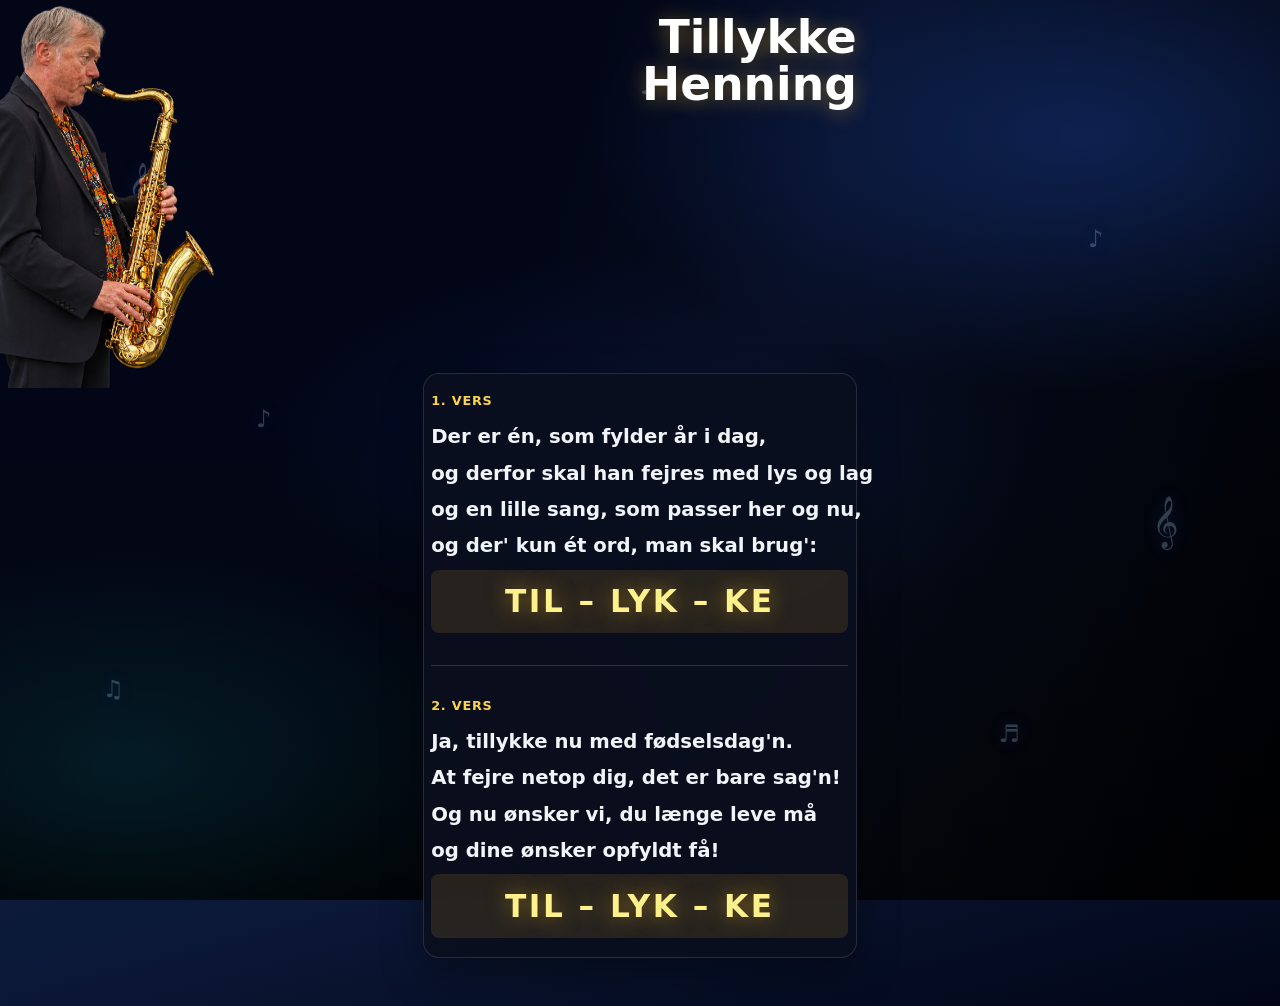
==== index.html @ e9cdbe1e "Saxofonist i baggrunden til fødsdagssangen" ====
<!DOCTYPE html>
<html lang="da">
  <head>
    <meta charset="UTF-8" />
    <meta name="viewport" content="width=device-width, initial-scale=1.0" />
    <meta name="theme-color" content="#1e3a8a" />
    <title>Tillykke Henning</title>
    <link rel="stylesheet" href="styles.css" />
  </head>
  <body>
    <div class="hero-bg" aria-hidden="true">
      <div class="hero-bg-shade"></div>
    </div>

    <div class="music-scene" aria-hidden="true">
      <span class="glyph glyph-clef g1">𝄞</span>
      <span class="glyph g3">♪</span>
      <span class="glyph g4">♫</span>
      <span class="glyph g5">♬</span>
      <span class="glyph g6">♩</span>
      <span class="glyph glyph-clef g10">𝄞</span>
      <span class="glyph g11">♪</span>
      <span class="glyph g13">♩</span>
    </div>

    <img
      class="hero-sax"
      src="images/saxofonist.png"
      alt=""
      width="800"
      height="800"
      decoding="async"
    />

    <main class="wrap">
      <header class="title-block">
        <h1>
          <span class="title-line">Tillykke</span>
          <span class="title-line">Henning</span>
        </h1>
      </header>

      <article class="song">
        <section class="verse" aria-label="Første vers">
          <h2 class="verse-label">1. vers</h2>
          <p class="line">
            Der er én, som fylder år i dag,
          </p>
          <p class="line">
            og derfor skal han fejres med lys&nbsp;og&nbsp;lag
          </p>
          <p class="line">
            og en lille sang, som passer her&nbsp;og&nbsp;nu,
          </p>
          <p class="line">
            og der' kun ét ord, man skal&nbsp;brug':
          </p>
          <p class="chorus">TIL – LYK – KE</p>
        </section>

        <section class="verse" aria-label="Andet vers">
          <h2 class="verse-label">2. vers</h2>
          <p class="line">
            Ja, tillykke nu med fødselsdag'n.
          </p>
          <p class="line">
            At fejre netop dig, det er bare&nbsp;sag'n!
          </p>
          <p class="line">
            Og nu ønsker vi, du længe&nbsp;leve&nbsp;må
          </p>
          <p class="line">
            og dine ønsker opfyldt&nbsp;få!
          </p>
          <p class="chorus">TIL – LYK – KE</p>
        </section>
      </article>
    </main>
  </body>
</html>
---- styles.css ----
*,
*::before,
*::after {
  box-sizing: border-box;
}

body {
  position: relative;
  margin: 0;
  min-height: 100vh;
  min-height: 100dvh;
  font-family: system-ui, -apple-system, "Segoe UI", Roboto, sans-serif;
  color: #f8fafc;
  background-color: #030712;
  background-image: linear-gradient(
    165deg,
    #020617 0%,
    #0f172a 40%,
    #0c1a3a 70%,
    #020617 100%
  );
}

.hero-bg {
  position: fixed;
  inset: 0;
  z-index: 0;
  overflow: hidden;
  pointer-events: none;
  background: #020617;
}

.hero-bg-shade {
  position: absolute;
  inset: 0;
  z-index: 0;
  background:
    radial-gradient(ellipse 75% 55% at 85% 15%, rgba(37, 99, 235, 0.28), transparent 52%),
    radial-gradient(ellipse 65% 50% at 10% 85%, rgba(14, 116, 144, 0.22), transparent 50%),
    radial-gradient(ellipse 55% 40% at 50% 50%, rgba(30, 58, 138, 0.18), transparent 55%),
    linear-gradient(
      105deg,
      transparent 0%,
      transparent 38%,
      rgba(15, 23, 42, 0.35) 58%,
      rgba(0, 0, 0, 0.78) 100%
    ),
    linear-gradient(
      180deg,
      transparent 0%,
      transparent 48%,
      rgba(3, 7, 18, 0.55) 58%,
      rgba(0, 0, 0, 0.94) 100%
    );
}

.hero-sax {
  position: fixed;
  z-index: 2;
  left: -22%;
  top: max(0.25rem, env(safe-area-inset-top));
  width: min(112vw, 36rem);
  height: min(68vh, 540px);
  object-fit: contain;
  object-position: left top;
  opacity: 1;
  pointer-events: none;
}

.music-scene {
  position: fixed;
  inset: 0;
  z-index: 1;
  overflow: hidden;
  pointer-events: none;
  opacity: 0.62;
}

.glyph {
  position: absolute;
  left: var(--x, 50%);
  top: var(--y, 50%);
  font-size: var(--size, 1.5rem);
  color: rgba(186, 230, 253, 0.4);
  text-shadow: 0 0 18px rgba(59, 130, 246, 0.35);
}

.glyph-clef {
  font-size: var(--size, 2.25rem);
}

.g1 {
  --x: 10%;
  --y: 18%;
  --size: 2.5rem;
  animation: orbitA 32s linear -4s infinite;
}

.g3 {
  --x: 85%;
  --y: 25%;
  animation: driftLeft 28s linear -6s infinite;
}

.g4 {
  --x: 8%;
  --y: 75%;
  animation: driftRight 26s linear -3s infinite;
}

.g5 {
  --x: 78%;
  --y: 80%;
  animation: sway 30s ease-in-out -8s infinite;
}

.g6 {
  --x: 50%;
  --y: 8%;
  animation: sway 24s ease-in-out -12s infinite;
}

.g10 {
  --x: 90%;
  --y: 55%;
  --size: 2.8rem;
  animation: orbitB 36s linear -10s infinite;
}

.g11 {
  --x: 20%;
  --y: 45%;
  animation: driftRight 22s linear -5s infinite;
}

.g13 {
  --x: 65%;
  --y: 90%;
  animation: orbitA 27s linear -7s infinite;
}

@keyframes orbitA {
  0%,
  100% {
    transform: translate(0, 0) rotate(-8deg);
  }
  50% {
    transform: translate(12vw, -8vh) rotate(12deg);
  }
}

@keyframes orbitB {
  0%,
  100% {
    transform: translate(0, 0) rotate(8deg);
  }
  50% {
    transform: translate(-14vw, 10vh) rotate(-14deg);
  }
}

@keyframes driftRight {
  0% {
    transform: translate(-10vw, 0);
  }
  100% {
    transform: translate(90vw, -5vh);
  }
}

@keyframes driftLeft {
  0% {
    transform: translate(10vw, 0);
  }
  100% {
    transform: translate(-80vw, 8vh);
  }
}

@keyframes sway {
  0%,
  100% {
    transform: translate(0, 0) rotate(-5deg);
  }
  50% {
    transform: translate(8vw, -6vh) rotate(8deg);
  }
}

@media (prefers-reduced-motion: reduce) {
  .glyph {
    animation: none;
  }
}

.wrap {
  position: relative;
  z-index: 3;
  width: 100%;
  max-width: 28rem;
  margin: 0 auto;
  padding: max(0.35rem, env(safe-area-inset-top)) 0.45rem 2.25rem;
  padding-left: max(0.45rem, env(safe-area-inset-left));
  padding-right: max(0.45rem, env(safe-area-inset-right));
  padding-bottom: max(2.5rem, env(safe-area-inset-bottom));
}

.title-block {
  margin: 0;
  padding-top: 0.5rem;
  text-align: right;
}

h1 {
  display: flex;
  flex-direction: column;
  align-items: flex-end;
  margin: 0;
  font-size: clamp(2rem, 8.5vw, 2.85rem);
  font-weight: 800;
  line-height: 1.05;
  color: #fff;
  text-shadow: 0 2px 20px rgba(251, 191, 36, 0.4);
}

.title-line {
  display: block;
}

.song {
  container-type: inline-size;
  margin-top: clamp(9.5rem, 31vh, 15.5rem);
  margin-bottom: 0.5rem;
  background: rgba(10, 15, 30, 0.9);
  backdrop-filter: blur(12px);
  border: 1px solid rgba(255, 255, 255, 0.12);
  border-radius: 1rem;
  padding: 1.2rem 0.45rem;
  box-shadow: 0 16px 40px rgba(0, 0, 0, 0.35);
}

.verse + .verse {
  margin-top: 2rem;
  padding-top: 2rem;
  border-top: 1px solid rgba(255, 255, 255, 0.15);
}

.verse-label {
  margin: 0 0 1rem;
  font-size: 0.8rem;
  font-weight: 700;
  letter-spacing: 0.06em;
  text-transform: uppercase;
  color: #fcd34d;
}

.line {
  margin: 0 0 0.7rem;
  font-size: clamp(0.78rem, 4.72cqw, 1.28rem);
  font-weight: 600;
  line-height: 1.28;
  color: #f1f5f9;
  white-space: nowrap;
  hyphens: none;
  text-wrap: nowrap;
}

.line:last-of-type {
  margin-bottom: 1.1rem;
}

.chorus {
  margin: 0;
  padding: 0.85rem 0.35rem;
  font-size: clamp(1.15rem, 8.4cqw, 1.95rem);
  font-weight: 800;
  letter-spacing: 0.08em;
  white-space: nowrap;
  text-align: center;
  color: #fef08a;
  text-shadow: 0 0 20px rgba(251, 191, 36, 0.5);
  background: rgba(251, 191, 36, 0.12);
  border-radius: 0.5rem;
}

@media (min-width: 480px) {
  .hero-sax {
    left: -16%;
    height: min(70vh, 580px);
  }

  .song {
    margin-top: clamp(10rem, 33vh, 16.5rem);
  }
}
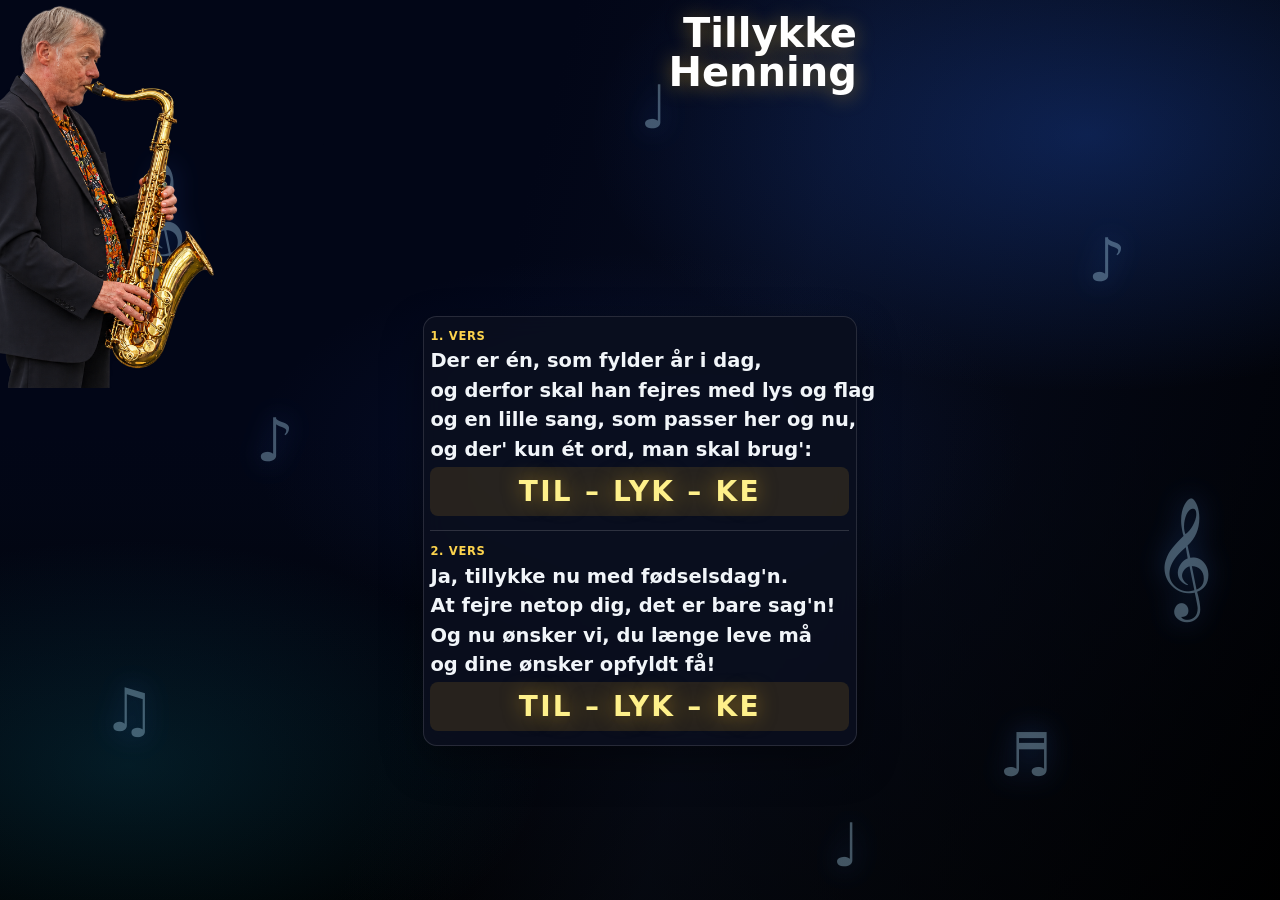
==== commit 4f09df26: "Saxofonist i baggrunden til fødsdagssangen" ====
--- a/index.html
+++ b/index.html
@@ -47,7 +47,7 @@
             Der er én, som fylder år i dag,
           </p>
           <p class="line">
-            og derfor skal han fejres med lys&nbsp;og&nbsp;lag
+            og derfor skal han fejres med lys&nbsp;og&nbsp;flag
           </p>
           <p class="line">
             og en lille sang, som passer her&nbsp;og&nbsp;nu,
--- a/styles.css
+++ b/styles.css
@@ -73,26 +73,26 @@
   z-index: 1;
   overflow: hidden;
   pointer-events: none;
-  opacity: 0.62;
+  opacity: 0.72;
 }
 
 .glyph {
   position: absolute;
   left: var(--x, 50%);
   top: var(--y, 50%);
-  font-size: var(--size, 1.5rem);
-  color: rgba(186, 230, 253, 0.4);
-  text-shadow: 0 0 18px rgba(59, 130, 246, 0.35);
+  font-size: var(--size, 3.75rem);
+  color: rgba(186, 230, 253, 0.48);
+  text-shadow: 0 0 28px rgba(59, 130, 246, 0.45);
 }
 
 .glyph-clef {
-  font-size: var(--size, 2.25rem);
+  font-size: var(--size, 5.5rem);
 }
 
 .g1 {
   --x: 10%;
   --y: 18%;
-  --size: 2.5rem;
+  --size: 6.25rem;
   animation: orbitA 32s linear -4s infinite;
 }
 
@@ -123,7 +123,7 @@
 .g10 {
   --x: 90%;
   --y: 55%;
-  --size: 2.8rem;
+  --size: 6.5rem;
   animation: orbitB 36s linear -10s infinite;
 }
 
@@ -216,9 +216,9 @@
   flex-direction: column;
   align-items: flex-end;
   margin: 0;
-  font-size: clamp(2rem, 8.5vw, 2.85rem);
+  font-size: clamp(1.65rem, 7.2vw, 2.5rem);
   font-weight: 800;
-  line-height: 1.05;
+  line-height: 0.98;
   color: #fff;
   text-shadow: 0 2px 20px rgba(251, 191, 36, 0.4);
 }
@@ -229,25 +229,25 @@
 
 .song {
   container-type: inline-size;
-  margin-top: clamp(9.5rem, 31vh, 15.5rem);
-  margin-bottom: 0.5rem;
+  margin-top: clamp(8rem, 27vh, 13.5rem);
+  margin-bottom: 0.35rem;
   background: rgba(10, 15, 30, 0.9);
   backdrop-filter: blur(12px);
   border: 1px solid rgba(255, 255, 255, 0.12);
-  border-radius: 1rem;
-  padding: 1.2rem 0.45rem;
+  border-radius: 0.85rem;
+  padding: 0.75rem 0.4rem 0.85rem;
   box-shadow: 0 16px 40px rgba(0, 0, 0, 0.35);
 }
 
 .verse + .verse {
-  margin-top: 2rem;
-  padding-top: 2rem;
+  margin-top: 0.85rem;
+  padding-top: 0.85rem;
   border-top: 1px solid rgba(255, 255, 255, 0.15);
 }
 
 .verse-label {
-  margin: 0 0 1rem;
-  font-size: 0.8rem;
+  margin: 0 0 0.4rem;
+  font-size: 0.72rem;
   font-weight: 700;
   letter-spacing: 0.06em;
   text-transform: uppercase;
@@ -255,10 +255,10 @@
 }
 
 .line {
-  margin: 0 0 0.7rem;
-  font-size: clamp(0.78rem, 4.72cqw, 1.28rem);
+  margin: 0 0 0.38rem;
+  font-size: clamp(0.76rem, 4.65cqw, 1.22rem);
   font-weight: 600;
-  line-height: 1.28;
+  line-height: 1.2;
   color: #f1f5f9;
   white-space: nowrap;
   hyphens: none;
@@ -266,13 +266,13 @@
 }
 
 .line:last-of-type {
-  margin-bottom: 1.1rem;
+  margin-bottom: 0.55rem;
 }
 
 .chorus {
   margin: 0;
-  padding: 0.85rem 0.35rem;
-  font-size: clamp(1.15rem, 8.4cqw, 1.95rem);
+  padding: 0.5rem 0.3rem;
+  font-size: clamp(1.05rem, 7.8cqw, 1.75rem);
   font-weight: 800;
   letter-spacing: 0.08em;
   white-space: nowrap;
@@ -290,6 +290,16 @@
   }
 
   .song {
-    margin-top: clamp(10rem, 33vh, 16.5rem);
+    margin-top: clamp(8.5rem, 28vh, 14rem);
+  }
+}
+
+@media (max-width: 390px) {
+  .hero-sax {
+    height: min(62vh, 500px);
+  }
+
+  .song {
+    margin-top: clamp(7.25rem, 25vh, 12rem);
   }
 }
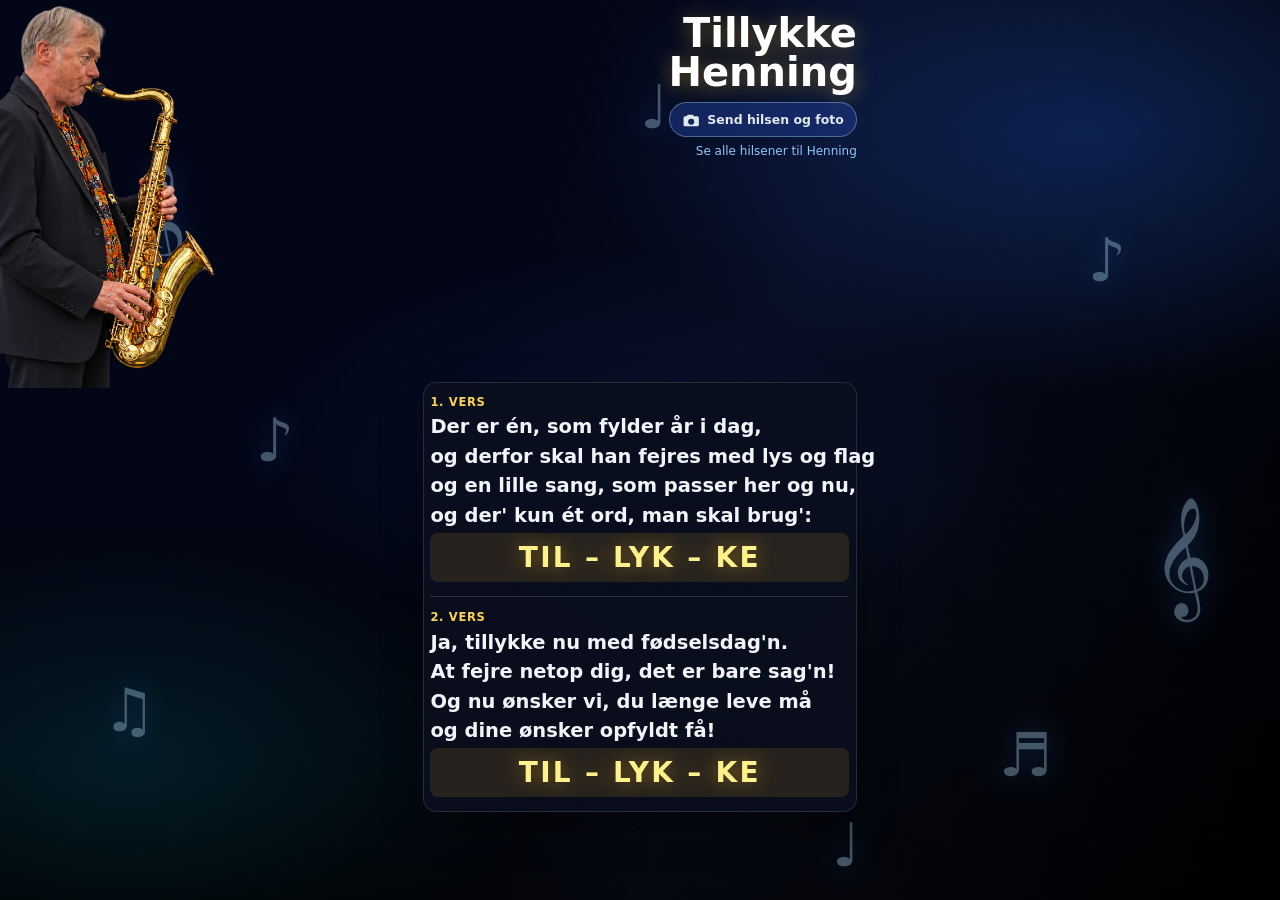
==== commit e270ba80: "Tilføj hilsen-upload og hilsen.html galleri" ====
--- a/index.html
+++ b/index.html
@@ -38,7 +38,66 @@
           <span class="title-line">Tillykke</span>
           <span class="title-line">Henning</span>
         </h1>
+        <button type="button" class="camera-btn" id="openHilsenBtn">
+          <svg class="camera-icon" viewBox="0 0 24 24" aria-hidden="true">
+            <path
+              fill="currentColor"
+              d="M4 7h2l1.4-2h7.2L15 7h5a2 2 0 0 1 2 2v9a2 2 0 0 1-2 2H4a2 2 0 0 1-2-2V9a2 2 0 0 1 2-2Zm8 11a4 4 0 1 0 0-8 4 4 0 0 0 0 8Z"
+            />
+          </svg>
+          <span>Send hilsen og foto</span>
+        </button>
+        <p class="hilsen-view-link-wrap">
+          <a href="hilsen.html">Se alle hilsener til Henning</a>
+        </p>
       </header>
+
+      <dialog class="hilsen-dialog" id="hilsenDialog" aria-labelledby="hilsenDialogTitle">
+        <form id="hilsenForm" class="hilsen-dialog-inner" enctype="multipart/form-data">
+          <div class="hilsen-dialog-head">
+            <h2 id="hilsenDialogTitle">Hilsen til Henning</h2>
+            <button type="button" class="dialog-close" data-close-dialog aria-label="Luk">
+              ×
+            </button>
+          </div>
+
+          <label class="field">
+            <span>Dit navn (valgfrit)</span>
+            <input type="text" name="name" maxlength="120" autocomplete="name" />
+          </label>
+
+          <label class="field">
+            <span>Hilsen</span>
+            <textarea
+              name="message"
+              required
+              maxlength="2000"
+              rows="4"
+              placeholder="Skriv din hilsen her..."
+            ></textarea>
+          </label>
+
+          <label class="field">
+            <span>Billede</span>
+            <input
+              type="file"
+              name="image"
+              accept="image/*,.heic,.heif"
+              capture="environment"
+              required
+            />
+          </label>
+
+          <p id="hilsenFormStatus" class="form-status" role="status"></p>
+
+          <div class="dialog-actions">
+            <button type="button" class="btn-secondary" data-close-dialog>
+              Annuller
+            </button>
+            <button type="submit" class="btn-primary">Send til Henning</button>
+          </div>
+        </form>
+      </dialog>
 
       <article class="song">
         <section class="verse" aria-label="Første vers">
@@ -76,5 +135,7 @@
         </section>
       </article>
     </main>
+
+    <script src="js/hilsen-form.js" defer></script>
   </body>
 </html>
--- a/styles.css
+++ b/styles.css
@@ -191,6 +191,7 @@
   .glyph {
     animation: none;
   }
+
 }
 
 .wrap {
@@ -211,6 +212,11 @@
   text-align: right;
 }
 
+.title-block .camera-btn,
+.title-block .hilsen-view-link-wrap {
+  margin-left: auto;
+}
+
 h1 {
   display: flex;
   flex-direction: column;
@@ -302,4 +308,280 @@
   .song {
     margin-top: clamp(7.25rem, 25vh, 12rem);
   }
+}
+
+.camera-btn {
+  display: inline-flex;
+  align-items: center;
+  gap: 0.45rem;
+  margin-top: 0.65rem;
+  padding: 0.45rem 0.75rem;
+  font: inherit;
+  font-size: 0.78rem;
+  font-weight: 600;
+  color: #e2e8f0;
+  background: rgba(30, 58, 138, 0.55);
+  border: 1px solid rgba(186, 230, 253, 0.35);
+  border-radius: 999px;
+  cursor: pointer;
+}
+
+.camera-btn:hover {
+  background: rgba(37, 99, 235, 0.55);
+}
+
+.camera-icon {
+  width: 1.15rem;
+  height: 1.15rem;
+}
+
+.hilsen-view-link-wrap {
+  margin: 0.45rem 0 0;
+  font-size: 0.75rem;
+}
+
+.hilsen-view-link-wrap a {
+  color: #93c5fd;
+  text-decoration: none;
+}
+
+.hilsen-view-link-wrap a:hover {
+  text-decoration: underline;
+}
+
+.hilsen-dialog {
+  width: min(92vw, 24rem);
+  padding: 0;
+  border: none;
+  border-radius: 0.85rem;
+  background: transparent;
+  color: #e2e8f0;
+}
+
+.hilsen-dialog::backdrop {
+  background: rgba(0, 0, 0, 0.72);
+  backdrop-filter: blur(4px);
+}
+
+.hilsen-dialog-inner {
+  margin: 0;
+  padding: 1rem;
+  background: rgba(10, 15, 30, 0.96);
+  border: 1px solid rgba(255, 255, 255, 0.12);
+  border-radius: 0.85rem;
+}
+
+.hilsen-dialog-head {
+  display: flex;
+  align-items: center;
+  justify-content: space-between;
+  gap: 0.75rem;
+  margin-bottom: 0.75rem;
+}
+
+.hilsen-dialog-head h2 {
+  margin: 0;
+  font-size: 1.05rem;
+  color: #fef08a;
+}
+
+.dialog-close {
+  width: 2rem;
+  height: 2rem;
+  font-size: 1.35rem;
+  line-height: 1;
+  color: #cbd5e1;
+  background: transparent;
+  border: none;
+  cursor: pointer;
+}
+
+.field {
+  display: block;
+  margin-bottom: 0.75rem;
+}
+
+.field span {
+  display: block;
+  margin-bottom: 0.3rem;
+  font-size: 0.78rem;
+  font-weight: 600;
+  color: #cbd5e1;
+}
+
+.field input,
+.field textarea {
+  width: 100%;
+  padding: 0.55rem 0.65rem;
+  font: inherit;
+  font-size: 0.9rem;
+  color: #f8fafc;
+  background: rgba(15, 23, 42, 0.85);
+  border: 1px solid rgba(148, 163, 184, 0.35);
+  border-radius: 0.45rem;
+}
+
+.field input[type="file"] {
+  padding: 0.4rem;
+  font-size: 0.82rem;
+}
+
+.form-status {
+  min-height: 1.25rem;
+  margin: 0.25rem 0 0.65rem;
+  font-size: 0.82rem;
+  color: #94a3b8;
+}
+
+.form-status.is-success {
+  color: #86efac;
+}
+
+.form-status.is-error {
+  color: #fca5a5;
+}
+
+.dialog-actions {
+  display: flex;
+  gap: 0.5rem;
+  justify-content: flex-end;
+}
+
+.btn-primary,
+.btn-secondary {
+  padding: 0.5rem 0.85rem;
+  font: inherit;
+  font-size: 0.85rem;
+  font-weight: 600;
+  border-radius: 0.45rem;
+  border: none;
+  cursor: pointer;
+}
+
+.btn-primary {
+  color: #0f172a;
+  background: linear-gradient(180deg, #fde047, #fbbf24);
+}
+
+.btn-primary:disabled {
+  opacity: 0.6;
+  cursor: not-allowed;
+}
+
+.btn-secondary {
+  color: #e2e8f0;
+  background: rgba(51, 65, 85, 0.85);
+}
+
+.page-hilsen .wrap-hilsen {
+  max-width: 56rem;
+  padding-top: 1.5rem;
+}
+
+.hilsen-page-head {
+  margin-bottom: 1.25rem;
+}
+
+.back-link {
+  display: inline-block;
+  margin-bottom: 0.65rem;
+  font-size: 0.85rem;
+  color: #93c5fd;
+  text-decoration: none;
+}
+
+.hilsen-page-head h1 {
+  display: block;
+  margin: 0 0 0.35rem;
+  font-size: clamp(1.5rem, 5vw, 2.1rem);
+  color: #fff;
+}
+
+.hilsen-page-lead {
+  margin: 0;
+  font-size: 0.92rem;
+  color: #cbd5e1;
+}
+
+.hilsen-empty,
+.hilsen-error {
+  margin: 0 0 1rem;
+  padding: 0.75rem 1rem;
+  border-radius: 0.5rem;
+  font-size: 0.9rem;
+}
+
+.hilsen-empty {
+  background: rgba(30, 58, 138, 0.35);
+  color: #dbeafe;
+}
+
+.hilsen-error {
+  background: rgba(127, 29, 29, 0.35);
+  color: #fecaca;
+}
+
+.hilsen-grid {
+  display: grid;
+  grid-template-columns: 1fr;
+  gap: 1rem;
+}
+
+@media (min-width: 640px) {
+  .hilsen-grid {
+    grid-template-columns: repeat(2, minmax(0, 1fr));
+  }
+}
+
+@media (min-width: 1024px) {
+  .hilsen-grid {
+    grid-template-columns: repeat(3, minmax(0, 1fr));
+  }
+}
+
+.hilsen-card {
+  overflow: hidden;
+  background: rgba(10, 15, 30, 0.9);
+  border: 1px solid rgba(255, 255, 255, 0.12);
+  border-radius: 0.75rem;
+  box-shadow: 0 12px 30px rgba(0, 0, 0, 0.28);
+}
+
+.hilsen-img-wrap {
+  display: flex;
+  align-items: center;
+  justify-content: center;
+  min-height: 12rem;
+  max-height: 28rem;
+  padding: 0.5rem;
+  background: rgba(0, 0, 0, 0.35);
+}
+
+.hilsen-img {
+  display: block;
+  max-width: 100%;
+  max-height: 26rem;
+  width: auto;
+  height: auto;
+  object-fit: contain;
+  border-radius: 0.35rem;
+}
+
+.hilsen-card-body {
+  padding: 0.75rem 0.85rem 0.9rem;
+}
+
+.hilsen-meta {
+  margin: 0 0 0.4rem;
+  font-size: 0.75rem;
+  color: #93c5fd;
+}
+
+.hilsen-msg {
+  margin: 0;
+  font-size: 0.92rem;
+  line-height: 1.45;
+  color: #f1f5f9;
+  white-space: pre-wrap;
+  word-break: break-word;
 }
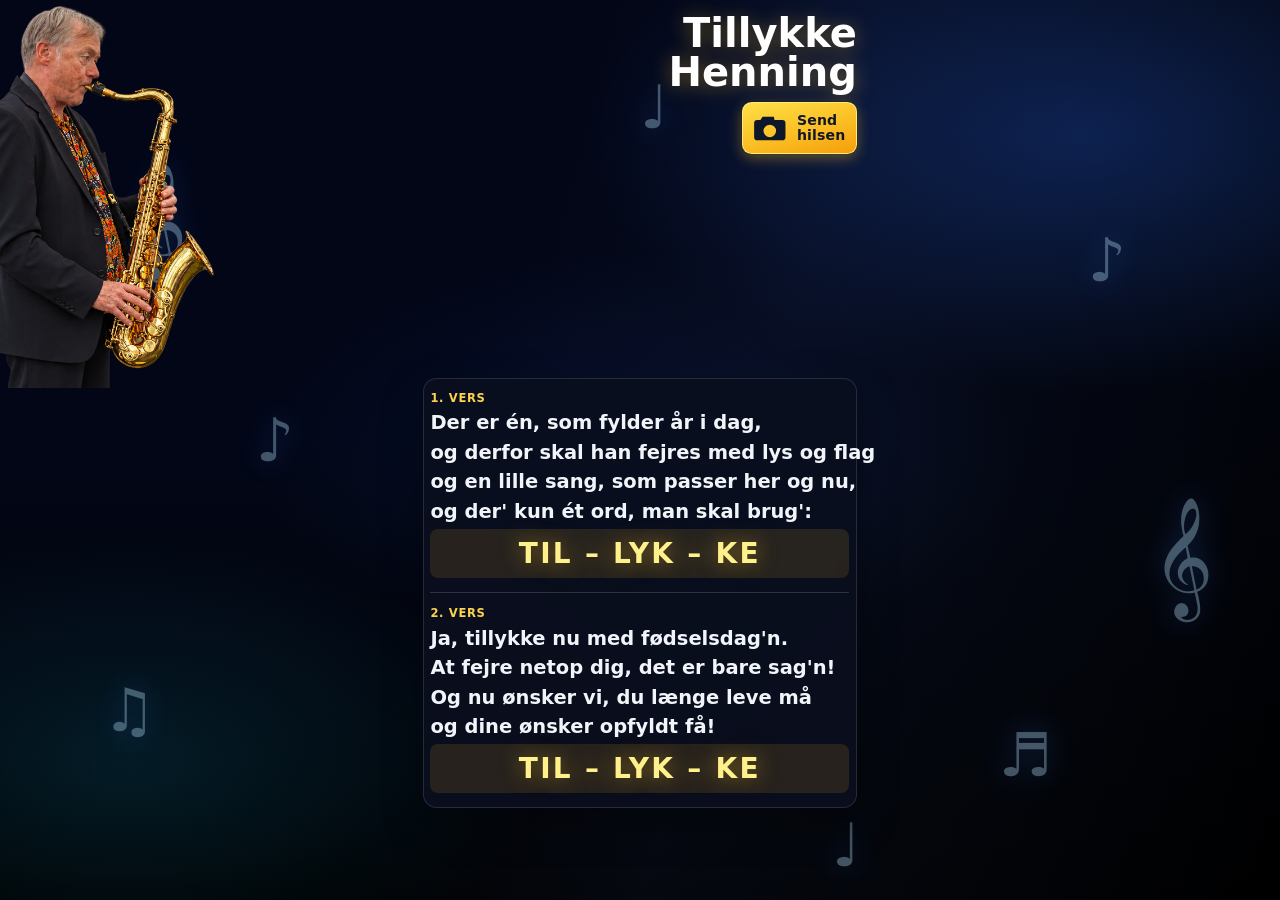
==== commit 55e139be: "Synlig Send-hilsen-knap, fjern galleri-link på forsiden" ====
--- a/index.html
+++ b/index.html
@@ -38,18 +38,23 @@
           <span class="title-line">Tillykke</span>
           <span class="title-line">Henning</span>
         </h1>
-        <button type="button" class="camera-btn" id="openHilsenBtn">
+        <button
+          type="button"
+          class="camera-btn"
+          id="openHilsenBtn"
+          aria-label="Send hilsen"
+        >
           <svg class="camera-icon" viewBox="0 0 24 24" aria-hidden="true">
             <path
               fill="currentColor"
               d="M4 7h2l1.4-2h7.2L15 7h5a2 2 0 0 1 2 2v9a2 2 0 0 1-2 2H4a2 2 0 0 1-2-2V9a2 2 0 0 1 2-2Zm8 11a4 4 0 1 0 0-8 4 4 0 0 0 0 8Z"
             />
           </svg>
-          <span>Send hilsen og foto</span>
+          <span class="camera-btn-text">
+            <span>Send</span>
+            <span>hilsen</span>
+          </span>
         </button>
-        <p class="hilsen-view-link-wrap">
-          <a href="hilsen.html">Se alle hilsener til Henning</a>
-        </p>
       </header>
 
       <dialog class="hilsen-dialog" id="hilsenDialog" aria-labelledby="hilsenDialogTitle">
@@ -62,7 +67,7 @@
           </div>
 
           <label class="field">
-            <span>Dit navn (valgfrit)</span>
+            <span>Dit navn</span>
             <input type="text" name="name" maxlength="120" autocomplete="name" />
           </label>
 
@@ -77,16 +82,21 @@
             ></textarea>
           </label>
 
-          <label class="field">
+          <div class="field">
             <span>Billede</span>
-            <input
-              type="file"
-              name="image"
-              accept="image/*,.heic,.heif"
-              capture="environment"
-              required
-            />
-          </label>
+            <div class="file-picker">
+              <input
+                type="file"
+                id="hilsenImage"
+                class="file-input-native"
+                name="image"
+                accept="image/*,.heic,.heif"
+                required
+              />
+              <span class="file-picker-btn" aria-hidden="true">Send billede</span>
+              <span class="file-picker-name" id="hilsenFileName"></span>
+            </div>
+          </div>
 
           <p id="hilsenFormStatus" class="form-status" role="status"></p>
 
--- a/styles.css
+++ b/styles.css
@@ -212,8 +212,7 @@
   text-align: right;
 }
 
-.title-block .camera-btn,
-.title-block .hilsen-view-link-wrap {
+.title-block .camera-btn {
   margin-left: auto;
 }
 
@@ -313,40 +312,44 @@
 .camera-btn {
   display: inline-flex;
   align-items: center;
-  gap: 0.45rem;
-  margin-top: 0.65rem;
-  padding: 0.45rem 0.75rem;
+  gap: 0.5rem;
+  margin-top: 0.6rem;
+  padding: 0.4rem 0.65rem 0.4rem 0.55rem;
   font: inherit;
-  font-size: 0.78rem;
-  font-weight: 600;
-  color: #e2e8f0;
-  background: rgba(30, 58, 138, 0.55);
-  border: 1px solid rgba(186, 230, 253, 0.35);
-  border-radius: 999px;
+  font-size: 0.88rem;
+  font-weight: 800;
+  color: #0f172a;
+  text-align: left;
+  background: linear-gradient(165deg, #fde047 0%, #fbbf24 55%, #f59e0b 100%);
+  border: 1.5px solid rgba(254, 240, 138, 0.9);
+  border-radius: 0.6rem;
+  box-shadow:
+    0 0 0 1px rgba(0, 0, 0, 0.15),
+    0 4px 14px rgba(251, 191, 36, 0.38);
   cursor: pointer;
 }
 
 .camera-btn:hover {
-  background: rgba(37, 99, 235, 0.55);
+  filter: brightness(1.05);
+}
+
+.camera-btn:active {
+  transform: scale(0.98);
 }
 
 .camera-icon {
-  width: 1.15rem;
-  height: 1.15rem;
-}
-
-.hilsen-view-link-wrap {
-  margin: 0.45rem 0 0;
-  font-size: 0.75rem;
-}
-
-.hilsen-view-link-wrap a {
-  color: #93c5fd;
-  text-decoration: none;
-}
-
-.hilsen-view-link-wrap a:hover {
-  text-decoration: underline;
+  flex-shrink: 0;
+  width: 2.35rem;
+  height: 2.35rem;
+  color: #0f172a;
+}
+
+.camera-btn-text {
+  display: flex;
+  flex-direction: column;
+  align-items: flex-start;
+  line-height: 1.02;
+  letter-spacing: 0.01em;
 }
 
 .hilsen-dialog {
@@ -421,9 +424,45 @@
   border-radius: 0.45rem;
 }
 
-.field input[type="file"] {
-  padding: 0.4rem;
-  font-size: 0.82rem;
+.file-picker {
+  display: flex;
+  flex-wrap: wrap;
+  align-items: center;
+  gap: 0.5rem;
+  position: relative;
+}
+
+.file-picker-btn {
+  display: inline-block;
+  padding: 0.55rem 1rem;
+  font-size: 0.85rem;
+  font-weight: 600;
+  color: #e2e8f0;
+  background: rgba(51, 65, 85, 0.9);
+  border: 1px solid rgba(148, 163, 184, 0.35);
+  border-radius: 0.45rem;
+  pointer-events: none;
+}
+
+.file-input-native {
+  position: absolute;
+  left: 0;
+  top: 0;
+  width: 7.5rem;
+  height: 2.4rem;
+  margin: 0;
+  opacity: 0;
+  cursor: pointer;
+  font-size: 16px;
+}
+
+.file-picker-name {
+  font-size: 0.8rem;
+  color: #86efac;
+  max-width: 100%;
+  overflow: hidden;
+  text-overflow: ellipsis;
+  white-space: nowrap;
 }
 
 .form-status {
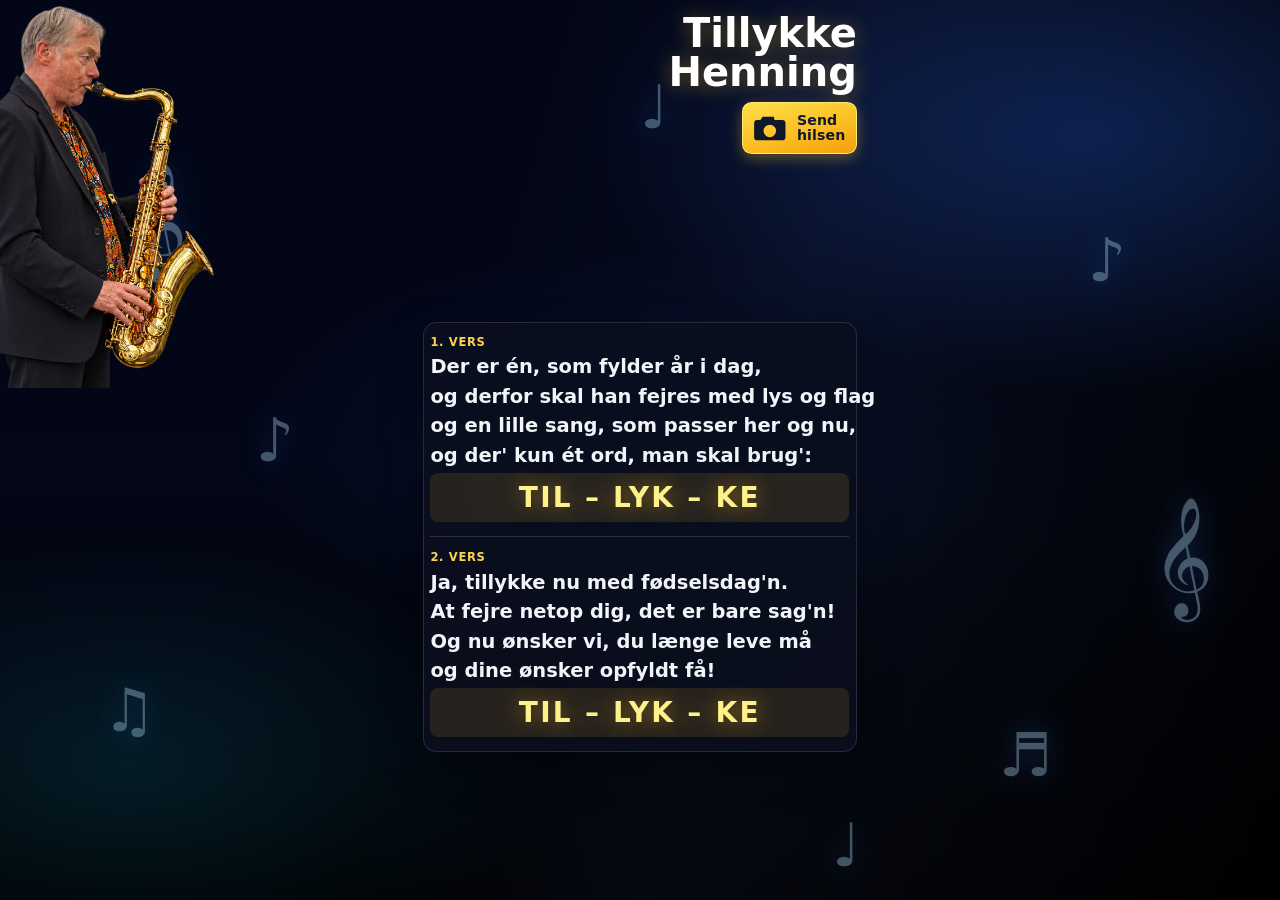
==== commit 5c2db782: "Forbedr hilsen-dialog: placeholder ved fokus og uden Billede-label. Co-authored-by: Cursor <cursorag" ====
--- a/index.html
+++ b/index.html
@@ -83,7 +83,6 @@
           </label>
 
           <div class="field">
-            <span>Billede</span>
             <div class="file-picker">
               <input
                 type="file"
@@ -91,6 +90,7 @@
                 class="file-input-native"
                 name="image"
                 accept="image/*,.heic,.heif"
+                aria-label="Send billede"
                 required
               />
               <span class="file-picker-btn" aria-hidden="true">Send billede</span>
--- a/styles.css
+++ b/styles.css
@@ -234,7 +234,7 @@
 
 .song {
   container-type: inline-size;
-  margin-top: clamp(8rem, 27vh, 13.5rem);
+  margin-top: clamp(6.25rem, 19vh, 10rem);
   margin-bottom: 0.35rem;
   background: rgba(10, 15, 30, 0.9);
   backdrop-filter: blur(12px);
@@ -295,7 +295,7 @@
   }
 
   .song {
-    margin-top: clamp(8.5rem, 28vh, 14rem);
+    margin-top: clamp(6.5rem, 20vh, 10.5rem);
   }
 }
 
@@ -305,7 +305,7 @@
   }
 
   .song {
-    margin-top: clamp(7.25rem, 25vh, 12rem);
+    margin-top: clamp(5.75rem, 17vh, 9rem);
   }
 }
 
@@ -513,33 +513,22 @@
 }
 
 .page-hilsen .wrap-hilsen {
-  max-width: 56rem;
-  padding-top: 1.5rem;
+  max-width: 62rem;
+  padding-top: 1.25rem;
 }
 
 .hilsen-page-head {
-  margin-bottom: 1.25rem;
-}
-
-.back-link {
-  display: inline-block;
-  margin-bottom: 0.65rem;
-  font-size: 0.85rem;
-  color: #93c5fd;
-  text-decoration: none;
+  margin-bottom: 1.5rem;
+  text-align: center;
 }
 
 .hilsen-page-head h1 {
   display: block;
-  margin: 0 0 0.35rem;
-  font-size: clamp(1.5rem, 5vw, 2.1rem);
+  margin: 0;
+  font-size: clamp(1.65rem, 5vw, 2.35rem);
+  font-weight: 800;
   color: #fff;
-}
-
-.hilsen-page-lead {
-  margin: 0;
-  font-size: 0.92rem;
-  color: #cbd5e1;
+  text-shadow: 0 2px 18px rgba(251, 191, 36, 0.35);
 }
 
 .hilsen-empty,
@@ -548,6 +537,7 @@
   padding: 0.75rem 1rem;
   border-radius: 0.5rem;
   font-size: 0.9rem;
+  text-align: center;
 }
 
 .hilsen-empty {
@@ -563,12 +553,13 @@
 .hilsen-grid {
   display: grid;
   grid-template-columns: 1fr;
-  gap: 1rem;
+  gap: 1.15rem;
 }
 
 @media (min-width: 640px) {
   .hilsen-grid {
     grid-template-columns: repeat(2, minmax(0, 1fr));
+    gap: 1.25rem;
   }
 }
 
@@ -580,47 +571,180 @@
 
 .hilsen-card {
   overflow: hidden;
-  background: rgba(10, 15, 30, 0.9);
-  border: 1px solid rgba(255, 255, 255, 0.12);
-  border-radius: 0.75rem;
-  box-shadow: 0 12px 30px rgba(0, 0, 0, 0.28);
+  background: linear-gradient(180deg, rgba(18, 24, 48, 0.96) 0%, rgba(10, 15, 30, 0.95) 100%);
+  border: 1px solid rgba(255, 255, 255, 0.14);
+  border-radius: 1rem;
+  box-shadow: 0 14px 34px rgba(0, 0, 0, 0.32);
+  transition: transform 0.2s ease, box-shadow 0.2s ease;
+}
+
+.hilsen-card:hover {
+  transform: translateY(-2px);
+  box-shadow: 0 18px 40px rgba(0, 0, 0, 0.38);
+}
+
+.hilsen-img-btn {
+  display: block;
+  position: relative;
+  width: 100%;
+  margin: 0;
+  padding: 0;
+  border: none;
+  background: transparent;
+  cursor: zoom-in;
 }
 
 .hilsen-img-wrap {
   display: flex;
   align-items: center;
   justify-content: center;
-  min-height: 12rem;
-  max-height: 28rem;
-  padding: 0.5rem;
-  background: rgba(0, 0, 0, 0.35);
+  aspect-ratio: 4 / 3;
+  max-height: 22rem;
+  padding: 0.65rem;
+  background:
+    radial-gradient(ellipse at center, rgba(56, 189, 248, 0.12), transparent 65%),
+    rgba(0, 0, 0, 0.4);
 }
 
 .hilsen-img {
   display: block;
   max-width: 100%;
-  max-height: 26rem;
+  max-height: 100%;
+  width: auto;
+  height: auto;
+  object-fit: contain;
+  border-radius: 0.4rem;
+}
+
+.hilsen-card-body {
+  padding: 0.9rem 1rem 1.05rem;
+  border-top: 1px solid rgba(255, 255, 255, 0.08);
+}
+
+.hilsen-name {
+  margin: 0 0 0.2rem;
+  font-size: 1rem;
+  font-weight: 700;
+  color: #fef08a;
+}
+
+.hilsen-date {
+  margin: 0 0 0.65rem;
+  font-size: 0.72rem;
+  color: #93c5fd;
+}
+
+.hilsen-msg {
+  margin: 0;
+  padding: 0.65rem 0.75rem;
+  font-size: 0.94rem;
+  font-style: normal;
+  line-height: 1.5;
+  color: #f1f5f9;
+  white-space: pre-wrap;
+  word-break: break-word;
+  background: rgba(30, 58, 138, 0.22);
+  border-left: 3px solid rgba(251, 191, 36, 0.65);
+  border-radius: 0.35rem;
+}
+
+.hilsen-lightbox {
+  width: min(96vw, 52rem);
+  max-height: 92vh;
+  padding: 0;
+  border: none;
+  border-radius: 0.85rem;
+  background: transparent;
+  color: #f8fafc;
+}
+
+.hilsen-lightbox::backdrop {
+  background: rgba(0, 0, 0, 0.82);
+  backdrop-filter: blur(6px);
+}
+
+.hilsen-lightbox-inner {
+  margin: 0;
+  padding: 0.85rem;
+  background: rgba(10, 15, 30, 0.97);
+  border: 1px solid rgba(255, 255, 255, 0.14);
+  border-radius: 0.85rem;
+}
+
+.lightbox-close {
+  display: block;
+  margin: 0 0 0.5rem auto;
+  width: 2.25rem;
+  height: 2.25rem;
+  font-size: 1.5rem;
+  line-height: 1;
+  color: #cbd5e1;
+  background: rgba(51, 65, 85, 0.7);
+  border: none;
+  border-radius: 999px;
+  cursor: pointer;
+}
+
+.lightbox-img-frame {
+  display: flex;
+  align-items: center;
+  justify-content: center;
+  min-height: 40vh;
+  max-height: min(68vh, 720px);
+  margin-bottom: 0.75rem;
+  padding: 0.5rem;
+  background: rgba(0, 0, 0, 0.45);
+  border-radius: 0.55rem;
+}
+
+.lightbox-img {
+  display: block;
+  max-width: 100%;
+  max-height: min(66vh, 700px);
   width: auto;
   height: auto;
   object-fit: contain;
   border-radius: 0.35rem;
 }
 
-.hilsen-card-body {
-  padding: 0.75rem 0.85rem 0.9rem;
-}
-
-.hilsen-meta {
-  margin: 0 0 0.4rem;
-  font-size: 0.75rem;
+.lightbox-name {
+  margin: 0 0 0.15rem;
+  font-size: 1.05rem;
+  font-weight: 700;
+  color: #fef08a;
+}
+
+.lightbox-date {
+  margin: 0 0 0.55rem;
+  font-size: 0.78rem;
   color: #93c5fd;
 }
 
-.hilsen-msg {
-  margin: 0;
-  font-size: 0.92rem;
-  line-height: 1.45;
+.lightbox-msg {
+  margin: 0;
+  font-size: 0.96rem;
+  line-height: 1.55;
   color: #f1f5f9;
   white-space: pre-wrap;
   word-break: break-word;
+}
+
+@media (max-width: 640px) {
+  .hilsen-lightbox {
+    width: 100vw;
+    max-height: 100vh;
+    margin: 0;
+    border-radius: 0;
+  }
+
+  .hilsen-lightbox-inner {
+    min-height: 100vh;
+    border-radius: 0;
+    padding: max(0.75rem, env(safe-area-inset-top)) 0.65rem 1rem;
+  }
+
+  .lightbox-img-frame {
+    min-height: 55vh;
+    max-height: 62vh;
+  }
 }
